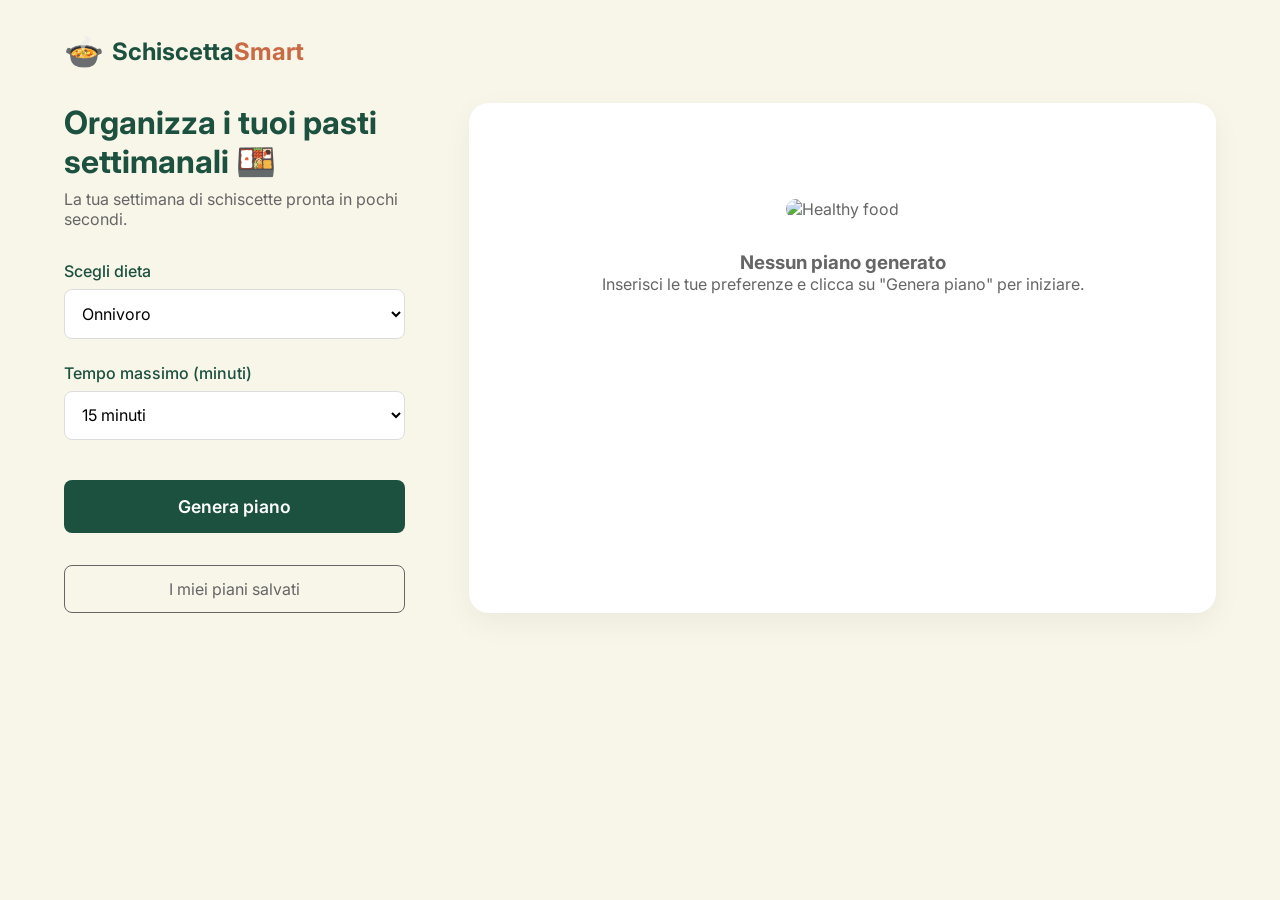
==== index.html @ 86b99b1c "Add files via upload" ====
<!DOCTYPE html>
<html lang="it">
<head>
    <meta charset="UTF-8">
    <meta name="viewport" content="width=device-width, initial-scale=1.0">
    <title>SchiscettaSmart | Organizza i tuoi pranzi</title>
    <link rel="stylesheet" href="style.css">
    <link href="https://fonts.googleapis.com/css2?family=Inter:wght@400;500;600;700&display=swap" rel="stylesheet">
</head>
<body>
    <div id="app">
        <!-- HEADER / LOGO -->
        <header>
            <div class="logo-container">
                <div class="logo-icon">🍲</div>
                <div class="logo-text">Schiscetta<span>Smart</span></div>
            </div>
        </header>

        <!-- MAIN LAYOUT -->
        <main class="dashboard-layout">
            
            <!-- LEFT COLUMN: GENERATOR -->
            <section class="generator-panel">
                <h1>Organizza i tuoi pasti settimanali 🍱</h1>
                <p>La tua settimana di schiscette pronta in pochi secondi.</p>
                
                <form id="plan-form">
                    <div class="form-group">
                        <label for="dieta">Scegli dieta</label>
                        <select id="dieta" required>
                            <option value="onnivoro">Onnivoro</option>
                            <option value="vegetariano">Vegetariano</option>
                            <option value="vegano">Vegano</option>
                        </select>
                    </div>

                    <div class="form-group">
                        <label for="tempo">Tempo massimo (minuti)</label>
                        <select id="tempo" required>
                            <option value="15">15 minuti</option>
                            <option value="30">30 minuti</option>
                            <option value="45">45 minuti</option>
                            <option value="60">60 minuti</option>
                        </select>
                    </div>

                    <button type="submit" id="generate-btn" class="primary-btn">Genera piano</button>
                </form>

                <div id="loading-spinner" class="hidden">
                    <div class="spinner"></div>
                    <p>L'AI sta cucinando il tuo piano...</p>
                </div>
                
                <div class="saved-plans-link">
                    <button class="secondary-btn">I miei piani salvati</button>
                </div>
            </section>

            <!-- RIGHT COLUMN: RESULTS -->
            <section class="results-panel">
                <div id="empty-state" class="empty-state">
                    <img src="https://images.unsplash.com/photo-1547592180-85f173990554?auto=format&fit=crop&w=600&q=80" alt="Healthy food" class="placeholder-img">
                    <h3>Nessun piano generato</h3>
                    <p>Inserisci le tue preferenze e clicca su "Genera piano" per iniziare.</p>
                </div>

                <div id="plan-results" class="hidden">
                    <!-- Recipes will be injected here via JS -->
                </div>
            </section>
        </main>
    </div>

    <!-- RECIPE MODAL POPUP -->
    <div id="recipe-modal" class="modal hidden">
        <div class="modal-content">
            <span class="close-btn">&times;</span>
            <div class="modal-header">
                <h2 id="modal-title">Titolo Ricetta</h2>
                <span class="time-badge">⏱ <span id="modal-time"></span> min</span>
            </div>
            
            <div class="modal-body">
                <div class="video-container" id="modal-video-container">
                    <iframe id="modal-video" src="" frameborder="0" allowfullscreen></iframe>
                </div>

                <div class="recipe-details">
                    <div class="ingredients-list">
                        <h3>Ingredienti</h3>
                        <p id="modal-ingredients"></p>
                    </div>
                    
                    <div class="steps-list">
                        <h3>Procedimento</h3>
                        <p id="modal-steps"></p>
                    </div>
                </div>
            </div>
        </div>
    </div>

    <script src="app.js"></script>
</body>
</html>
---- style.css ----
:root {
    --primary-bg: #F8F5E9; /* Crema / Sfondo */
    --primary-green: #1C5140; /* Verde scuro / Bottoni */
    --accent-green: #7BA05B; /* Verde salvia */
    --accent-terracotta: #C96A44; /* Accenti */
    --text-main: #333333;
    --text-muted: #666666;
    --white: #FFFFFF;
}

* {
    margin: 0;
    padding: 0;
    box-sizing: border-box;
    font-family: 'Inter', sans-serif;
}

body {
    background-color: var(--primary-bg);
    color: var(--text-main);
    min-height: 100vh;
}

/* HEADER */
header {
    padding: 2rem 4rem;
}

.logo-container {
    display: flex;
    align-items: center;
    gap: 0.5rem;
}

.logo-icon {
    font-size: 2rem;
}

.logo-text {
    font-size: 1.5rem;
    font-weight: 700;
    color: var(--primary-green);
}

.logo-text span {
    color: var(--accent-terracotta);
}

/* LAYOUT */
.dashboard-layout {
    display: flex;
    padding: 0 4rem 4rem 4rem;
    gap: 4rem;
    max-width: 1400px;
    margin: 0 auto;
}

/* GENERATOR PANEL (LEFT) */
.generator-panel {
    flex: 1;
    max-width: 400px;
}

.generator-panel h1 {
    font-size: 2rem;
    color: var(--primary-green);
    margin-bottom: 0.5rem;
}

.generator-panel p {
    color: var(--text-muted);
    margin-bottom: 2rem;
}

.form-group {
    margin-bottom: 1.5rem;
}

label {
    display: block;
    margin-bottom: 0.5rem;
    font-weight: 500;
    color: var(--primary-green);
}

select {
    width: 100%;
    padding: 0.8rem;
    border: 1px solid #ddd;
    border-radius: 8px;
    font-size: 1rem;
    background-color: var(--white);
    outline: none;
}

select:focus {
    border-color: var(--primary-green);
}

.primary-btn {
    width: 100%;
    background-color: var(--primary-green);
    color: var(--white);
    border: none;
    padding: 1rem;
    border-radius: 8px;
    font-size: 1.1rem;
    font-weight: 600;
    cursor: pointer;
    transition: background-color 0.2s ease;
    margin-top: 1rem;
}

.primary-btn:hover {
    background-color: #143e31;
}

.secondary-btn {
    width: 100%;
    background-color: transparent;
    color: var(--text-muted);
    border: 1px solid var(--text-muted);
    padding: 0.8rem;
    border-radius: 8px;
    font-size: 1rem;
    cursor: pointer;
    margin-top: 2rem;
}

.secondary-btn:hover {
    background-color: rgba(0,0,0,0.05);
}

/* LOADER */
.hidden {
    display: none !important;
}

#loading-spinner {
    text-align: center;
    margin-top: 2rem;
}

.spinner {
    width: 40px;
    height: 40px;
    border: 4px solid rgba(28, 81, 64, 0.2);
    border-top-color: var(--primary-green);
    border-radius: 50%;
    animation: spin 1s linear infinite;
    margin: 0 auto 1rem auto;
}

@keyframes spin { 
    to { transform: rotate(360deg); } 
}

/* RESULTS PANEL (RIGHT) */
.results-panel {
    flex: 2;
    background-color: var(--white);
    border-radius: 20px;
    padding: 2rem;
    box-shadow: 0 10px 30px rgba(0,0,0,0.05);
}

.empty-state {
    text-align: center;
    color: var(--text-muted);
    padding: 4rem 0;
}

.placeholder-img {
    width: 100%;
    max-width: 400px;
    border-radius: 12px;
    margin-bottom: 2rem;
}

/* RECIPE CARDS */
.day-card {
    display: flex;
    align-items: center;
    justify-content: space-between;
    padding: 1.5rem;
    border-bottom: 1px solid #eee;
}

.day-card:last-child {
    border-bottom: none;
}

.day-info h3 {
    color: var(--primary-green);
    font-size: 1.1rem;
    margin-bottom: 0.2rem;
}

.day-info p {
    font-weight: 600;
    font-size: 1.2rem;
}

.view-recipe-btn {
    background-color: var(--primary-green);
    color: white;
    border: none;
    padding: 0.6rem 1.2rem;
    border-radius: 6px;
    cursor: pointer;
    font-weight: 500;
}

.view-recipe-btn:hover {
    background-color: #143e31;
}

/* MODAL POPUP */
.modal {
    position: fixed;
    top: 0;
    left: 0;
    width: 100%;
    height: 100%;
    background-color: rgba(0,0,0,0.6);
    display: flex;
    justify-content: center;
    align-items: center;
    z-index: 1000;
}

.modal-content {
    background-color: var(--white);
    width: 90%;
    max-width: 800px;
    max-height: 90vh;
    overflow-y: auto;
    border-radius: 16px;
    padding: 2.5rem;
    position: relative;
}

.close-btn {
    position: absolute;
    top: 1.5rem;
    right: 1.5rem;
    font-size: 2rem;
    cursor: pointer;
    color: var(--text-muted);
}

.modal-header {
    display: flex;
    justify-content: space-between;
    align-items: center;
    margin-bottom: 2rem;
}

.modal-header h2 {
    color: var(--primary-green);
    padding-right: 2rem;
}

.time-badge {
    background-color: var(--accent-green);
    color: white;
    padding: 0.4rem 0.8rem;
    border-radius: 20px;
    font-weight: 600;
}

.video-container {
    width: 100%;
    aspect-ratio: 16/9;
    margin-bottom: 2rem;
    background-color: #000;
    border-radius: 12px;
    overflow: hidden;
}

.video-container iframe {
    width: 100%;
    height: 100%;
}

.recipe-details h3 {
    color: var(--accent-terracotta);
    margin-bottom: 0.5rem;
}

.ingredients-list, .steps-list {
    margin-bottom: 1.5rem;
}

.ingredients-list p, .steps-list p {
    line-height: 1.6;
    color: var(--text-main);
}

/* RESPONSIVE */
@media (max-width: 900px) {
    .dashboard-layout {
        flex-direction: column;
        padding: 0 2rem 2rem 2rem;
    }
    
    .generator-panel {
        max-width: 100%;
    }
}
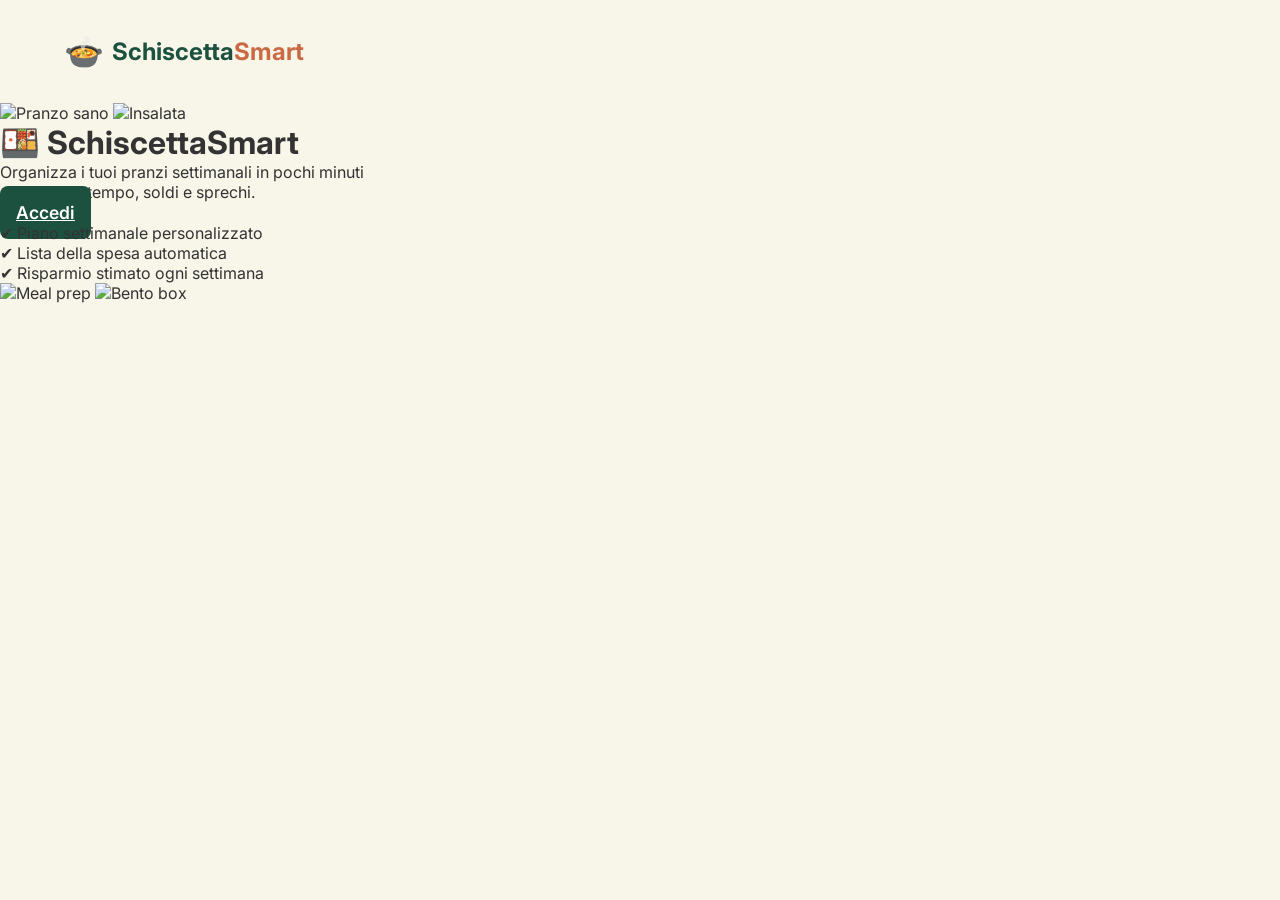
==== commit a8644a0e: "Add files via upload" ====
--- a/index.html
+++ b/index.html
@@ -4,104 +4,55 @@
     <meta charset="UTF-8">
     <meta name="viewport" content="width=device-width, initial-scale=1.0">
     <title>SchiscettaSmart | Organizza i tuoi pranzi</title>
+    <meta name="description" content="Pianifica i tuoi pranzi settimanali in pochi minuti. Risparmia tempo, soldi e sprechi con SchiscettaSmart.">
     <link rel="stylesheet" href="style.css">
-    <link href="https://fonts.googleapis.com/css2?family=Inter:wght@400;500;600;700&display=swap" rel="stylesheet">
+    <link href="https://fonts.googleapis.com/css2?family=Inter:wght@400;500;600;700;800&display=swap" rel="stylesheet">
 </head>
-<body>
-    <div id="app">
-        <!-- HEADER / LOGO -->
-        <header>
-            <div class="logo-container">
-                <div class="logo-icon">🍲</div>
-                <div class="logo-text">Schiscetta<span>Smart</span></div>
-            </div>
-        </header>
+<body class="landing-page">
 
-        <!-- MAIN LAYOUT -->
-        <main class="dashboard-layout">
+    <div class="leaf-top-right"></div>
+    <div class="leaf-bottom-left"></div>
+
+    <header class="landing-header">
+        <div class="logo-container">
+            <div class="logo-icon">🍲</div>
+            <div class="logo-text">Schiscetta<span>Smart</span></div>
+        </div>
+    </header>
+
+    <main class="landing-main">
+        <!-- Immagine sinistra -->
+        <div class="food-images-left">
+            <img src="https://images.unsplash.com/photo-1546069901-ba9599a7e63c?w=220&q=80" alt="Pranzo sano" class="food-img food-img-top">
+            <img src="https://images.unsplash.com/photo-1512621776951-a57141f2eefd?w=220&q=80" alt="Insalata" class="food-img food-img-bottom">
+        </div>
+
+        <!-- Centro -->
+        <div class="landing-center">
+            <h1>🍱 SchiscettaSmart</h1>
+            <p class="landing-subtitle">Organizza i tuoi pranzi settimanali in pochi minuti<br>e risparmia tempo, soldi e sprechi.</p>
             
-            <!-- LEFT COLUMN: GENERATOR -->
-            <section class="generator-panel">
-                <h1>Organizza i tuoi pasti settimanali 🍱</h1>
-                <p>La tua settimana di schiscette pronta in pochi secondi.</p>
-                
-                <form id="plan-form">
-                    <div class="form-group">
-                        <label for="dieta">Scegli dieta</label>
-                        <select id="dieta" required>
-                            <option value="onnivoro">Onnivoro</option>
-                            <option value="vegetariano">Vegetariano</option>
-                            <option value="vegano">Vegano</option>
-                        </select>
-                    </div>
+            <a href="login.html" class="primary-btn landing-btn">Accedi</a>
 
-                    <div class="form-group">
-                        <label for="tempo">Tempo massimo (minuti)</label>
-                        <select id="tempo" required>
-                            <option value="15">15 minuti</option>
-                            <option value="30">30 minuti</option>
-                            <option value="45">45 minuti</option>
-                            <option value="60">60 minuti</option>
-                        </select>
-                    </div>
-
-                    <button type="submit" id="generate-btn" class="primary-btn">Genera piano</button>
-                </form>
-
-                <div id="loading-spinner" class="hidden">
-                    <div class="spinner"></div>
-                    <p>L'AI sta cucinando il tuo piano...</p>
-                </div>
-                
-                <div class="saved-plans-link">
-                    <button class="secondary-btn">I miei piani salvati</button>
-                </div>
-            </section>
-
-            <!-- RIGHT COLUMN: RESULTS -->
-            <section class="results-panel">
-                <div id="empty-state" class="empty-state">
-                    <img src="https://images.unsplash.com/photo-1547592180-85f173990554?auto=format&fit=crop&w=600&q=80" alt="Healthy food" class="placeholder-img">
-                    <h3>Nessun piano generato</h3>
-                    <p>Inserisci le tue preferenze e clicca su "Genera piano" per iniziare.</p>
-                </div>
-
-                <div id="plan-results" class="hidden">
-                    <!-- Recipes will be injected here via JS -->
-                </div>
-            </section>
-        </main>
-    </div>
-
-    <!-- RECIPE MODAL POPUP -->
-    <div id="recipe-modal" class="modal hidden">
-        <div class="modal-content">
-            <span class="close-btn">&times;</span>
-            <div class="modal-header">
-                <h2 id="modal-title">Titolo Ricetta</h2>
-                <span class="time-badge">⏱ <span id="modal-time"></span> min</span>
-            </div>
-            
-            <div class="modal-body">
-                <div class="video-container" id="modal-video-container">
-                    <iframe id="modal-video" src="" frameborder="0" allowfullscreen></iframe>
-                </div>
-
-                <div class="recipe-details">
-                    <div class="ingredients-list">
-                        <h3>Ingredienti</h3>
-                        <p id="modal-ingredients"></p>
-                    </div>
-                    
-                    <div class="steps-list">
-                        <h3>Procedimento</h3>
-                        <p id="modal-steps"></p>
-                    </div>
-                </div>
+            <div class="features-box">
+                <div class="feature-item">✔ Piano settimanale personalizzato</div>
+                <div class="feature-item">✔ Lista della spesa automatica</div>
+                <div class="feature-item">✔ Risparmio stimato ogni settimana</div>
             </div>
         </div>
-    </div>
 
-    <script src="app.js"></script>
+        <!-- Immagine destra -->
+        <div class="food-images-right">
+            <img src="https://images.unsplash.com/photo-1490645935967-10de6ba17061?w=220&q=80" alt="Meal prep" class="food-img food-img-top">
+            <img src="https://images.unsplash.com/photo-1547592180-85f173990554?w=220&q=80" alt="Bento box" class="food-img food-img-bottom">
+        </div>
+    </main>
+
+    <script src="https://cdn.jsdelivr.net/npm/@supabase/supabase-js@2"></script>
+    <script src="auth.js"></script>
+    <script>
+        // Se già loggato, vai alla dashboard
+        checkAuthAndRedirect('dashboard.html');
+    </script>
 </body>
 </html>
